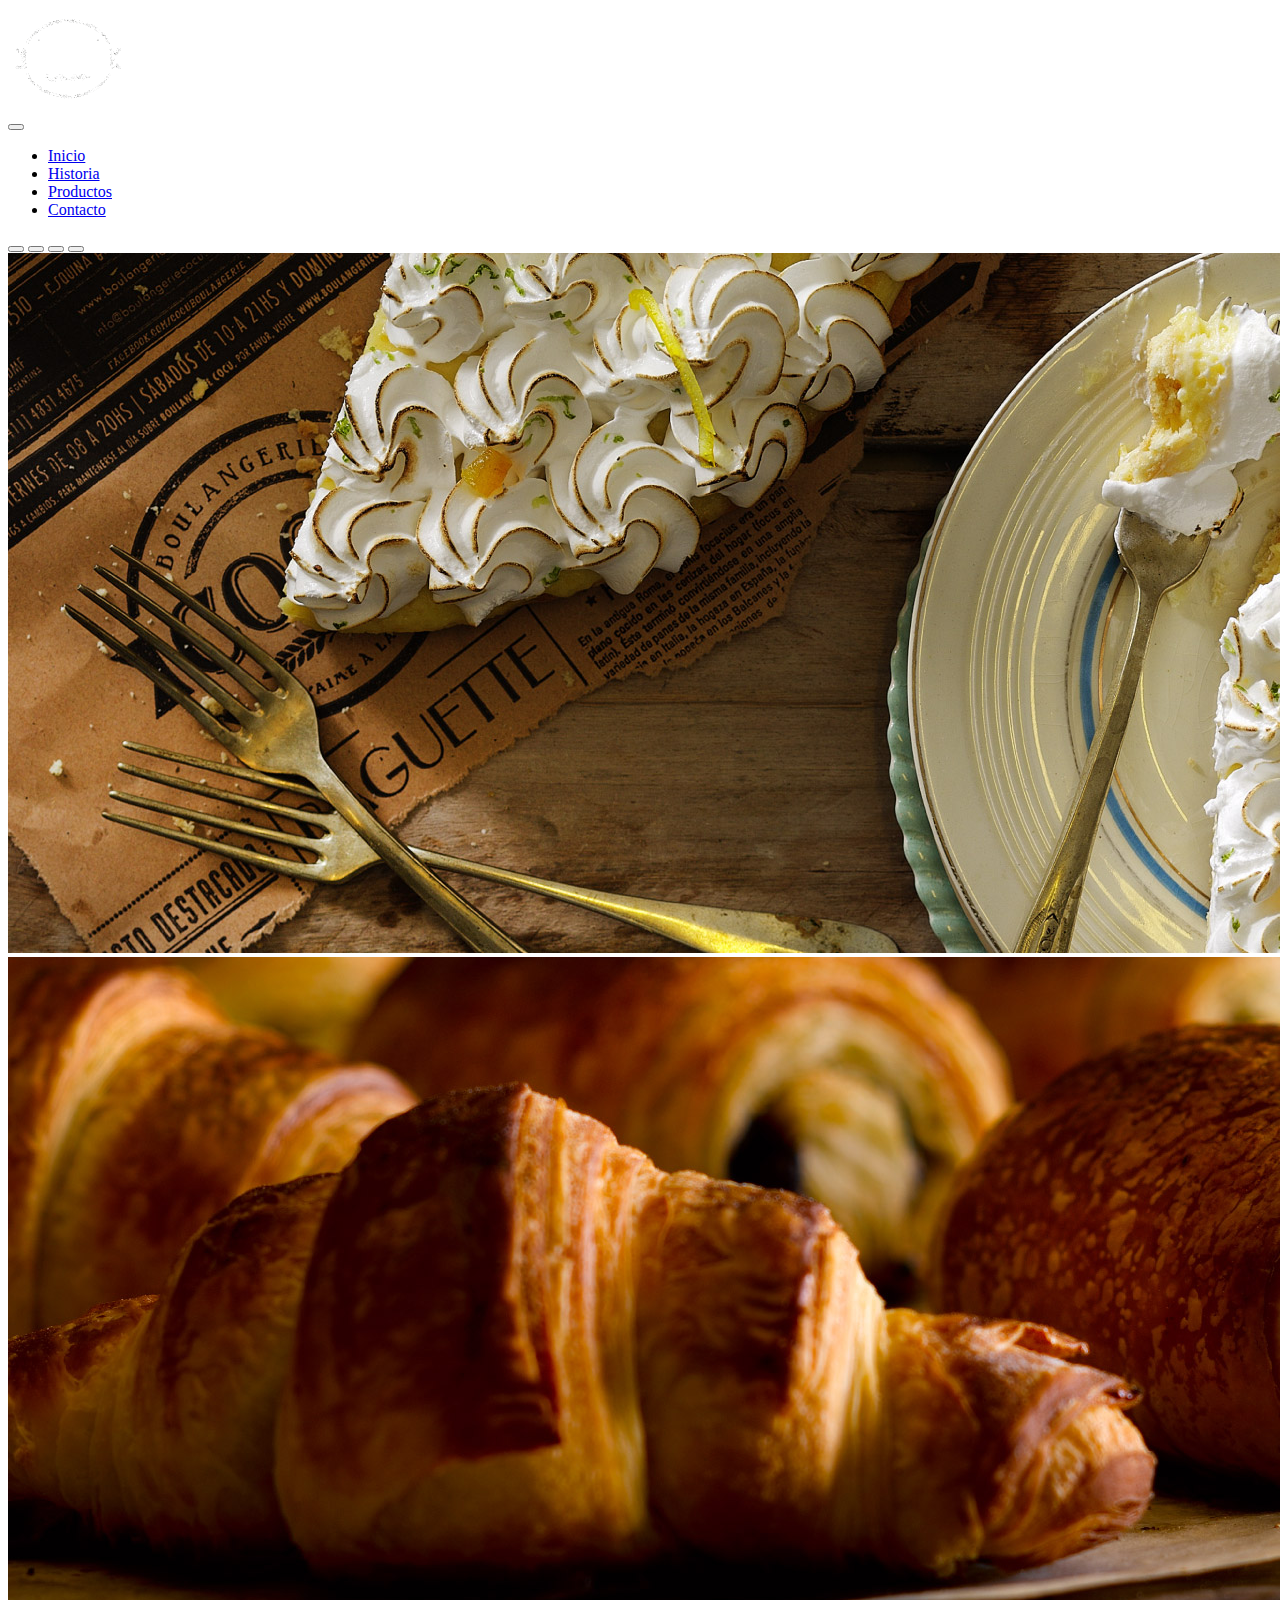
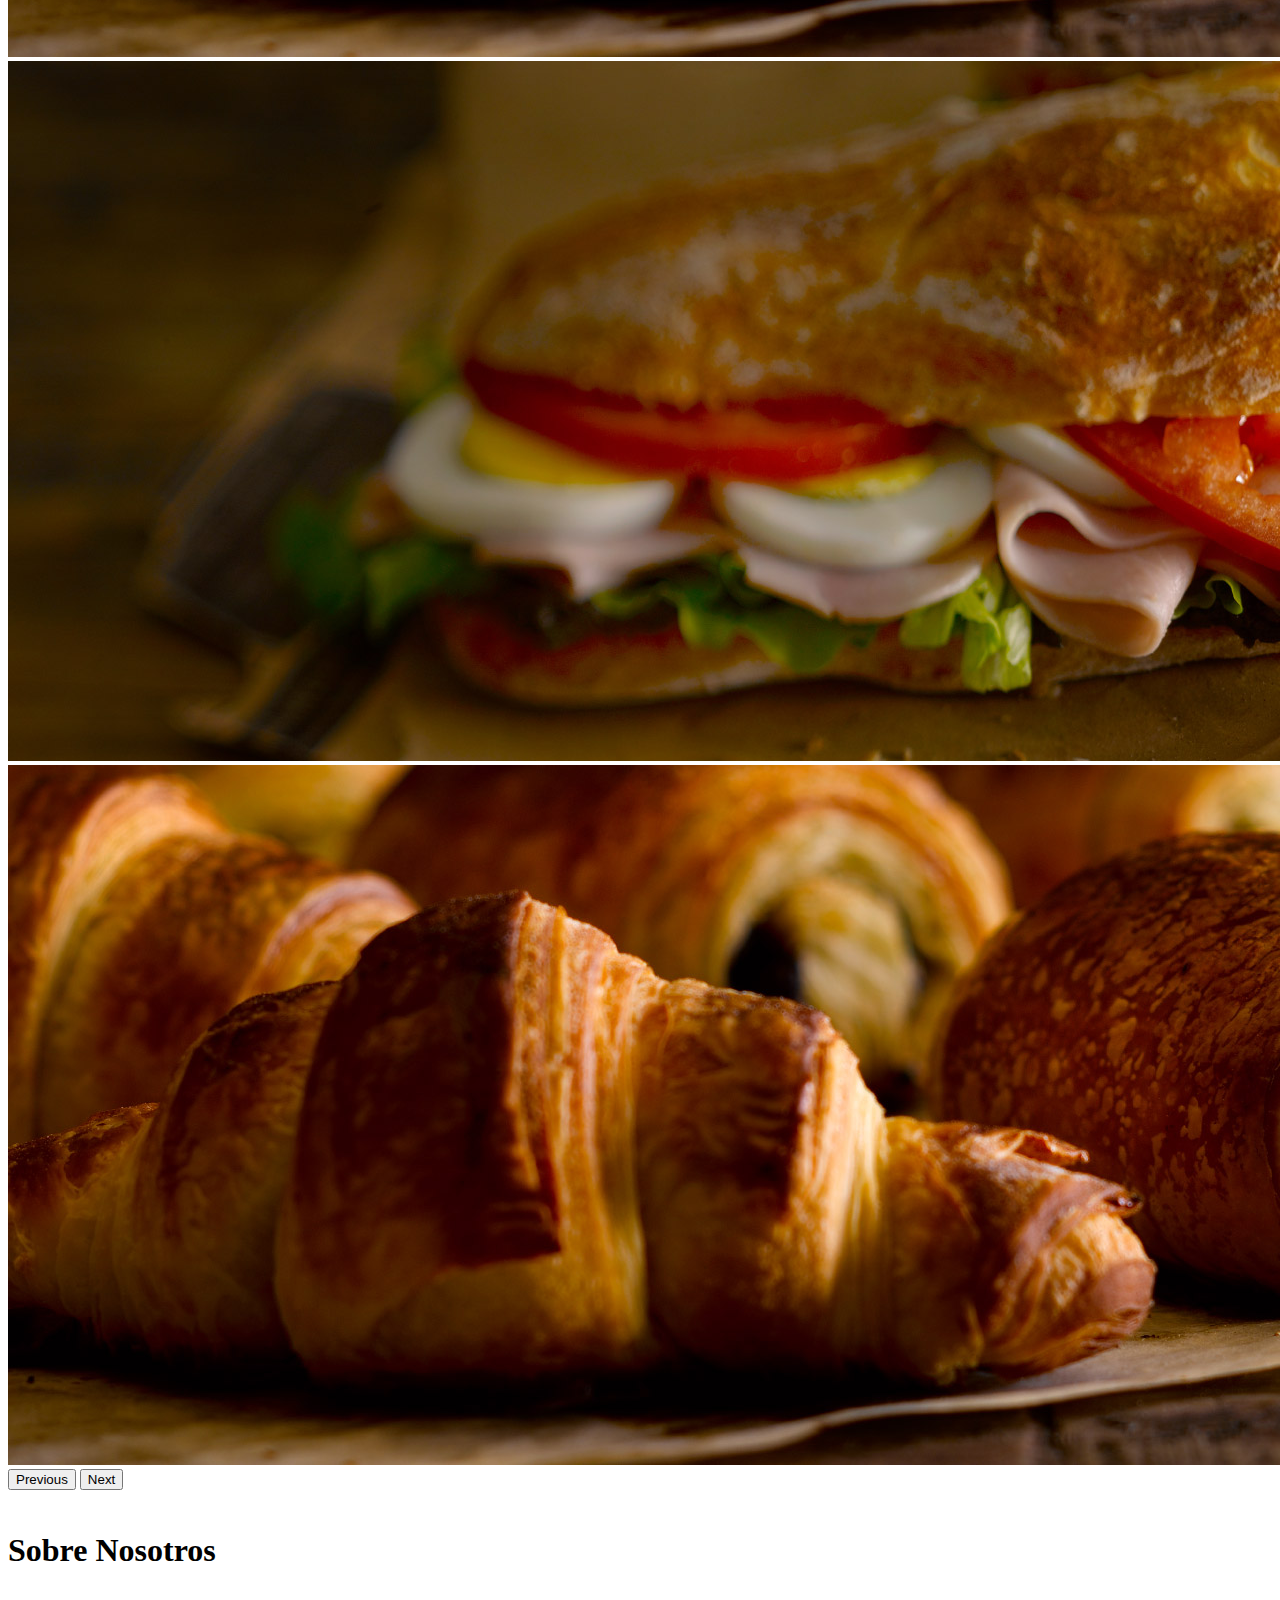
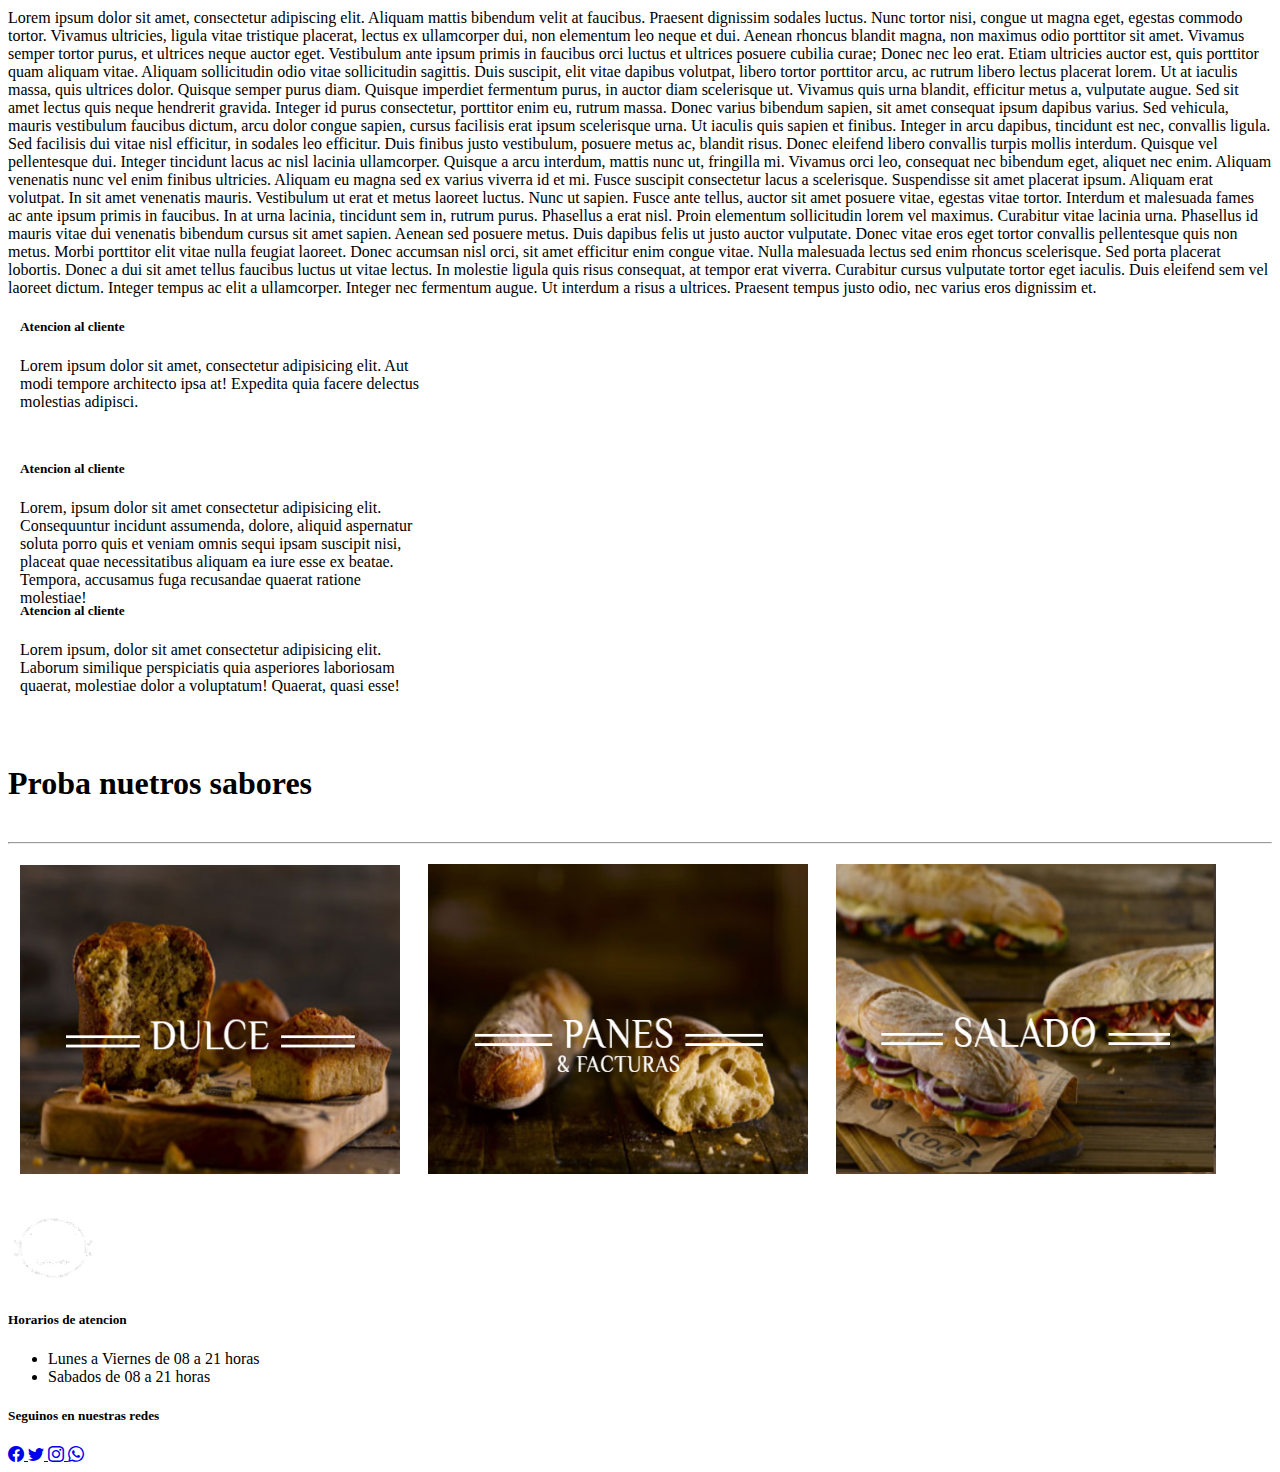
==== index.html @ 99f0799e "agregue la estructura completa de Panaderiacoku" ====
<!DOCTYPE html>
    <head>
    <meta charset="UTF-8">
    <meta http-equiv="X-UA-Compatible" content="IE=edge">
    <meta name="viewport" content="width=device-width, initial-scale=1.0">
    <meta name="description" content="plantilla para conocer las clases y componentes de Bootstrap ">
    <meta name="keywords" content="Bootstrap, grid system, componentes layout, formularios">
    <meta name="author" content="Tomas Benjamin Quispe Navarro">
    <link rel="stylesheet" href="https://cdn.jsdelivr.net/npm/bootstrap-icons@1.10.2/font/bootstrap-icons.css">
    <link rel="stylesheet" href="./css/style.css">
<link href="https://cdn.jsdelivr.net/npm/bootstrap@5.2.3/dist/css/bootstrap.min.css" rel="stylesheet" integrity="sha384-rbsA2VBKQhggwzxH7pPCaAqO46MgnOM80zW1RWuH61DGLwZJEdK2Kadq2F9CUG65" crossorigin="anonymous">
    <Title>Panaderia cooku</Title>
</head>
<body>
    <header>
      <nav class="navbar navbar-expand-lg bg-dark navbar-primary text-white">
        <div class="container-fluid">
          <a class="navbar-brand" href="index.html">
           <img src="img/cocu_logo-450.png" alt="cocu logo" width="120px">
          </a>
          <div>
            <button class="navbar-toggler" type="button" data-bs-toggle="collapse" data-bs-target="#navbarSupportedContent" aria-controls="navbarSupportedContent" aria-expanded="false" aria-label="Toggle navigation">
              <span class="navbar-toggler-icon"></span>
            </button>
            <div class="collapse navbar-collapse" id="navbarSupportedContent">
              <ul class="navbar-nav me-auto mb-2 mb-lg-0">
                <li class="nav-item">
                  <a class="nav-link active text-white" aria-current="pages" href="./index.html">Inicio</a>
                </li>
                <li class="nav-item">
                  <a class="nav-link text-white" href="./pages/historia.html">Historia</a>
                </li>
                <li class="nav-item" >
                  <a class="nav-link text-white" href="./pages/productos.html">Productos</a>
                </li>
                <li class="nav-item">
                  <a class="nav-link text-white" href="./pages/contacto.html">Contacto</a>
                </li>
              </ul>
            </div>
          </div>
        </div>
      </nav>
    </header>
    <main>
      <section id="sliderPanaderia" class="carousel slide" data-bs-ride="true">
        <div class="carousel-indicators">
          <button type="button" data-bs-target="#sliderPanaderia" data-bs-slide-to="0" class="active" aria-current="true" aria-label="Slide 1"></button>
          <button type="button" data-bs-target="#sliderPanaderia" data-bs-slide-to="1" aria-label="Slide 2"></button>
          <button type="button" data-bs-target="#sliderPanaderia" data-bs-slide-to="2" aria-label="Slide 3"></button>
          <button type="button" data-bs-target="#sliderPanaderia" data-bs-slide-to="3" aria-label="Slide 4"></button>
        </div>
        <div class="carousel-inner">
          <div class="carousel-item active">
            <img src="./img/slider_201603_lemonpie.jpg" class="d-block w-100 banneresponsive" alt="lemonpie">
          </div>
          <div class="carousel-item">
            <img src="./img/slider_201603_painchoco.jpg" class="d-block w-100 banneresponsive" alt="painchoco">
          </div>
          <div class="carousel-item">
            <img src="./img/slider_201603_sandwich.jpg" class="d-block w-100 banneresponsive" alt="sandwich">
          </div>
          <div class="carousel-item">
            <img src="./img/slider_201603_painchoco.jpg" class="d-block w-100 banneresponsive" alt="painchoco">
          </div>
        </div>
        <button class="carousel-control-prev" type="button" data-bs-target="#sliderPanaderia" data-bs-slide="prev">
          <span class="carousel-control-prev-icon" aria-hidden="true"></span>
          <span class="visually-hidden">Previous</span>
        </button>
        <button class="carousel-control-next" type="button" data-bs-target="#sliderPanaderia" data-bs-slide="next">
          <span class="carousel-control-next-icon" aria-hidden="true"></span>
          <span class="visually-hidden">Next</span>
        </button>
      </section>
      <section class="container ">
      <h1 class="text-center display-2 border">Sobre Nosotros</h1>
      <p>Lorem ipsum dolor sit amet, consectetur adipiscing elit. Aliquam mattis bibendum velit at faucibus. Praesent dignissim sodales luctus. Nunc tortor nisi, congue ut magna eget, egestas commodo tortor. Vivamus ultricies, ligula vitae tristique placerat, lectus ex ullamcorper dui, non elementum leo neque et dui. Aenean rhoncus blandit magna, non maximus odio porttitor sit amet. Vivamus semper tortor purus, et ultrices neque auctor eget. Vestibulum ante ipsum primis in faucibus orci luctus et ultrices posuere cubilia curae; Donec nec leo erat. Etiam ultricies auctor est, quis porttitor quam aliquam vitae. Aliquam sollicitudin odio vitae sollicitudin sagittis. Duis suscipit, elit vitae dapibus volutpat, libero tortor porttitor arcu, ac rutrum libero lectus placerat lorem. Ut at iaculis massa, quis ultrices dolor. Quisque semper purus diam. Quisque imperdiet fermentum purus, in auctor diam scelerisque ut. Vivamus quis urna blandit, efficitur metus a, vulputate augue. Sed sit amet lectus quis neque hendrerit gravida. Integer id purus consectetur, porttitor enim eu, rutrum massa. Donec varius bibendum sapien, sit amet consequat ipsum dapibus varius. Sed vehicula, mauris vestibulum faucibus dictum, arcu dolor congue sapien, cursus facilisis erat ipsum scelerisque urna. Ut iaculis quis sapien et finibus. Integer in arcu dapibus, tincidunt est nec, convallis ligula. Sed facilisis dui vitae nisl efficitur, in sodales leo efficitur. Duis finibus justo vestibulum, posuere metus ac, blandit risus. Donec eleifend libero convallis turpis mollis interdum. Quisque vel pellentesque dui. Integer tincidunt lacus ac nisl lacinia ullamcorper. Quisque a arcu interdum, mattis nunc ut, fringilla mi. Vivamus orci leo, consequat nec bibendum eget, aliquet nec enim. Aliquam venenatis nunc vel enim finibus ultricies. Aliquam eu magna sed ex varius viverra id et mi. Fusce suscipit consectetur lacus a scelerisque. Suspendisse sit amet placerat ipsum. Aliquam erat volutpat. In sit amet venenatis mauris. Vestibulum ut erat et metus laoreet luctus. Nunc ut sapien. Fusce ante tellus, auctor sit amet posuere vitae, egestas vitae tortor. Interdum et malesuada fames ac ante ipsum primis in faucibus. In at urna lacinia, tincidunt sem in, rutrum purus. Phasellus a erat nisl. Proin elementum sollicitudin lorem vel maximus. Curabitur vitae lacinia urna. Phasellus id mauris vitae dui venenatis bibendum cursus sit amet sapien. Aenean sed posuere metus. Duis dapibus felis ut justo auctor vulputate. Donec vitae eros eget tortor convallis pellentesque quis non metus. Morbi porttitor elit vitae nulla feugiat laoreet. Donec accumsan nisl orci, sit amet efficitur enim congue vitae. Nulla malesuada lectus sed enim rhoncus scelerisque. Sed porta placerat lobortis. Donec a dui sit amet tellus faucibus luctus ut vitae lectus. In molestie ligula quis risus consequat, at tempor erat viverra. Curabitur cursus vulputate tortor eget iaculis. Duis eleifend sem vel laoreet dictum. Integer tempus ac elit a ullamcorper. Integer nec fermentum augue. Ut interdum a risus a ultrices. Praesent tempus justo odio, nec varius eros dignissim et.</p>
       <div class="d-flex justify-content-evenly">
        <div class="card rectangulo categoria">
          <div class="card-body">
            <h5 class="card-title text-center">Atencion al cliente</h5>
            <p class="card-text">Lorem ipsum dolor sit amet, consectetur adipisicing elit. Aut modi tempore architecto ipsa at! Expedita quia facere delectus molestias adipisci.</p>
          </div>
        </div>
        <div class="card rectangulo categoria">
          <div class="card-body">
            <h5 class="card-title text-center">Atencion al cliente</h5>
            <p class="card-text">Lorem, ipsum dolor sit amet consectetur adipisicing elit. Consequuntur incidunt assumenda, dolore, aliquid aspernatur soluta porro quis et veniam omnis sequi ipsam suscipit nisi, placeat quae necessitatibus aliquam ea iure esse ex beatae. Tempora, accusamus fuga recusandae quaerat ratione molestiae!</p>
          </div>
        </div>
        <div class="card rectangulo categoria">
          <div class="card-body">
            <h5 class="card-title text-center">Atencion al cliente</h5>
            <p class="card-text">Lorem ipsum, dolor sit amet consectetur adipisicing elit. Laborum similique perspiciatis quia asperiores laboriosam quaerat, molestiae dolor a voluptatum! Quaerat, quasi esse!</p>
          </div>
        </div>
       </div>
    </section>
    <section class="container">
      <h1 class="text-center display-1 border"> Proba nuetros sabores</h1>
      <hr>
      <div class="d-flex justify-content-center">
        <img src="img/dulce.png" alt="dulce" class="imagens categoria">
        <img src="img/panyfactura.png" alt="panyfactura" class="imagens categoria">
        <img src="img/salado.png" alt="salado" class="imagens categoria">
      </div>
    </section>
    </main>
    <footer class="bg-dark text-secondary py-4">
      <section class="container">
        <div class="row">
          <aside class="col-md-4">
            <img src="./img/cocu_logo-450.png" alt="cocu logo panaderia" width="90px">
          </aside>
          <aside class="col-md-4">
            <h5>Horarios de atencion</h5>
            <ul>
              <li>Lunes a Viernes de 08 a 21 horas</li>
              <li>Sabados de 08 a 21 horas</li>
            </ul>
          </aside>
          <aside class="col-md-4">
            <h5>Seguinos en nuestras redes</h5>
            <div class="text-center text-md-start">
            <a href="./pages/error404.html">
              <i class="bi bi-facebook fs-4"></i>            
            </a>
            <a href="./pages/error404.html" class="link-secondary">
              <i class="bi bi-twitter fs-4 mx-2"></i>
            </a>
            <a href="./pages/error404.html" class="link-secondary">
              <i class="bi bi-instagram fs-4 me-2"></i>
            </a>
            <a href="./pages/productos.html" class="link-secondary">
              <i class="bi bi-whatsapp fs-4"></i>         
            </a>
            </div>
           </aside>
        </div>
      </section>
    </footer>
    <script src="https://cdn.jsdelivr.net/npm/bootstrap@5.2.3/dist/js/bootstrap.bundle.min.js" integrity="sha384-kenU1KFdBIe4zVF0s0G1M5b4hcpxyD9F7jL+jjXkk+Q2h455rYXK/7HAuoJl+0I4" crossorigin="anonymous"></script>
</body>
---- css/style.css ----
body{
    display: flex;
    flex-direction: column;
    min-height: 100vh;
}
main{
    flex-grow: 1;
}
.border{
  padding-top: 20px;
  padding-bottom: 20px;
  margin-bottom: 20px;
}
.rectangulo{
  margin: 12px;
  padding-bottom: 20px;
  width: 400px;
  height: 100px;
}
.imagens{
  width: 380px;
  height: 310px;
  margin: 12px;
  padding-bottom: 20px;
}
.style{
  width: 300px;
}
@media all and (max-width: 767px){
  .banneresponsive{
    height: 250px;
    object-fit: cover;
    object-position: 50%;
  }
  .d-flex {
    flex-direction:column;
  }
  .categoria{
    width: 100%;
  }
}
@media screen and (min-width: 768px) and (max-width: 991px){
   .imagens{
    width: 220px;
    height: 180px;
    margin: 12px;
    padding-bottom: 20px;
   }

  }
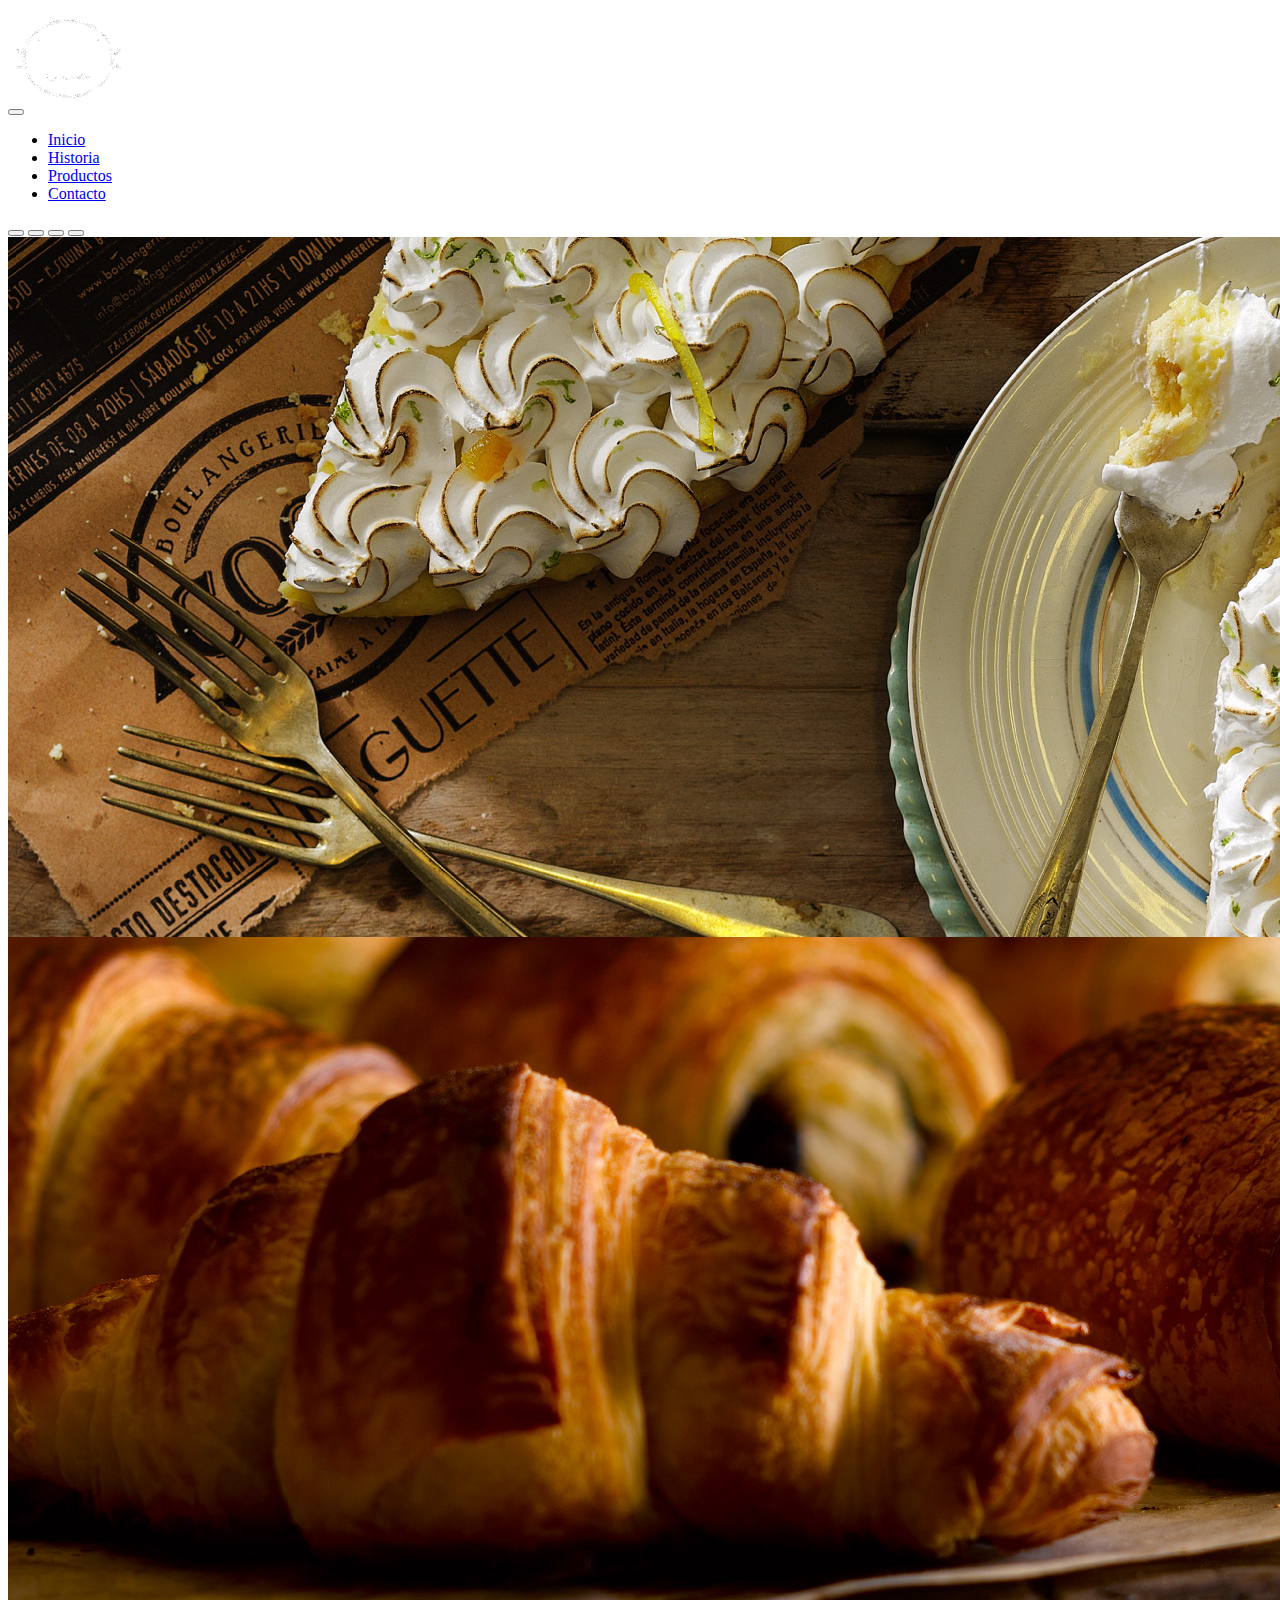
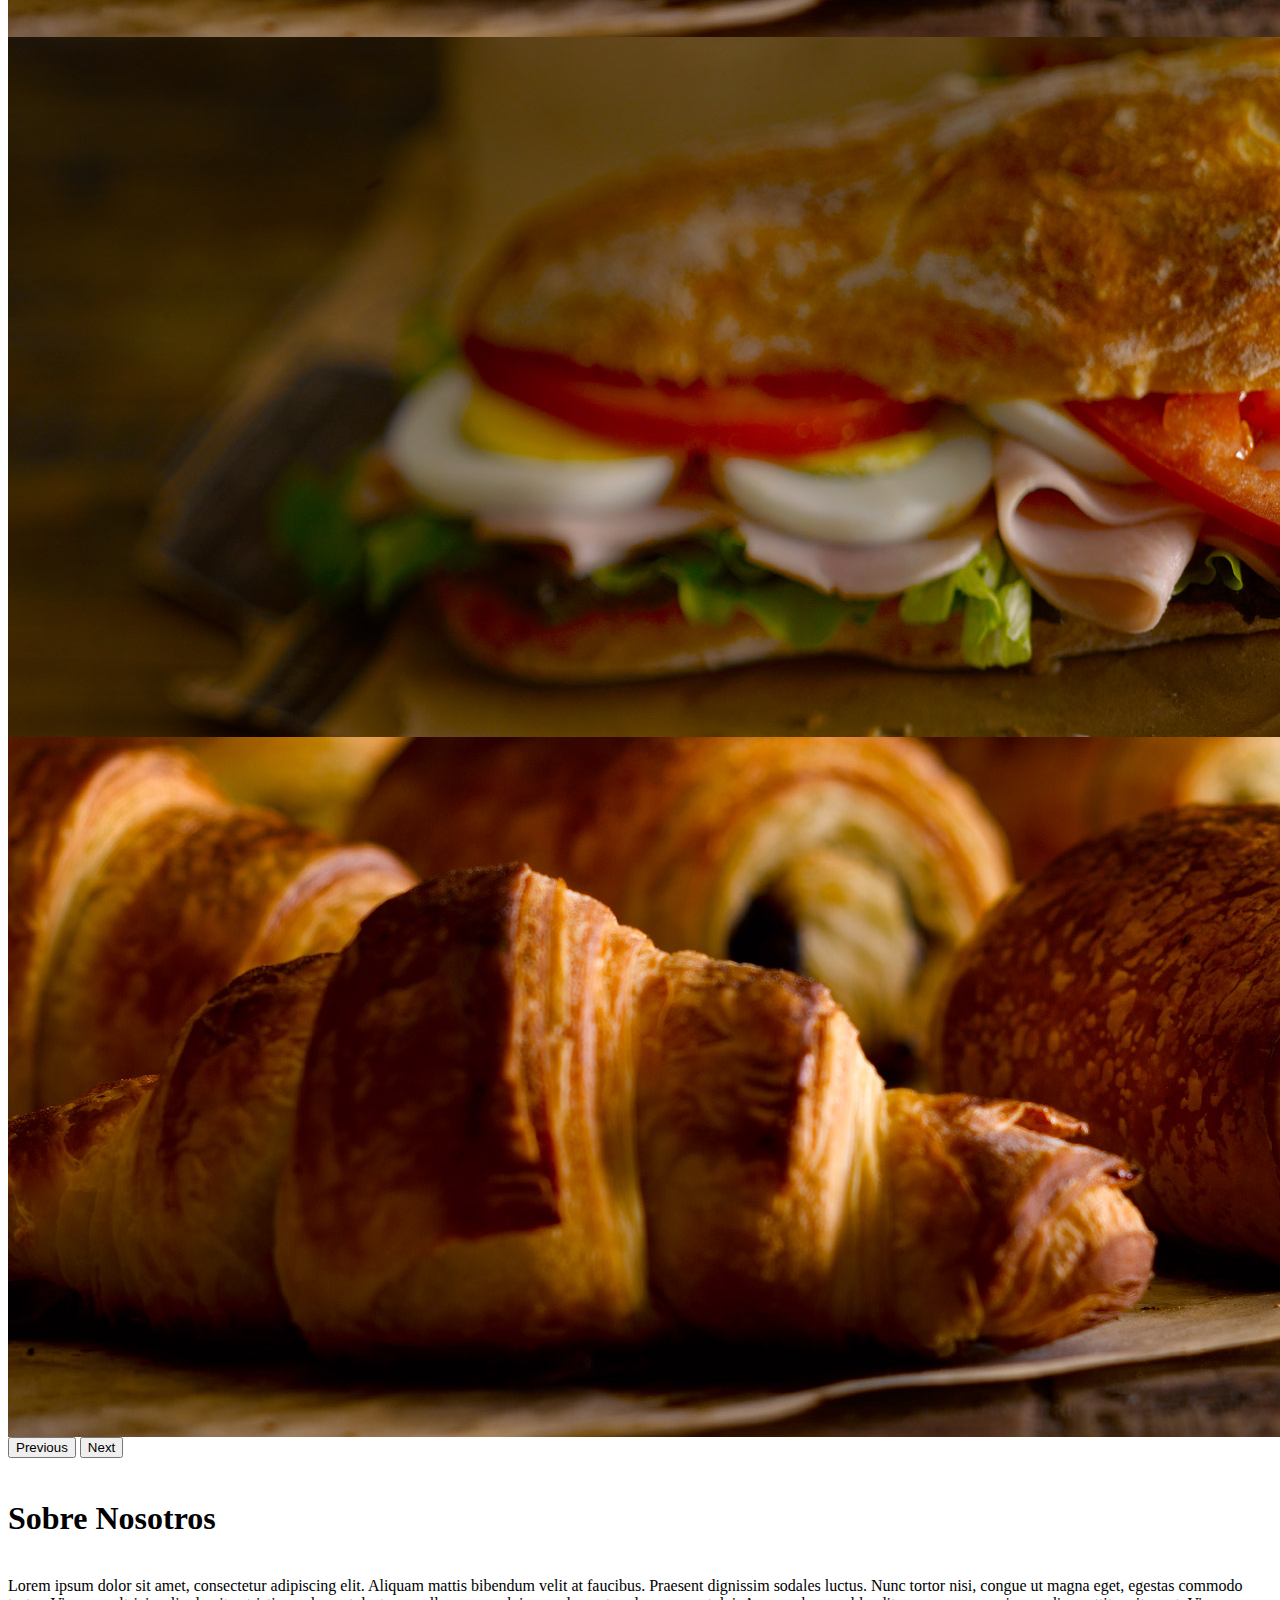
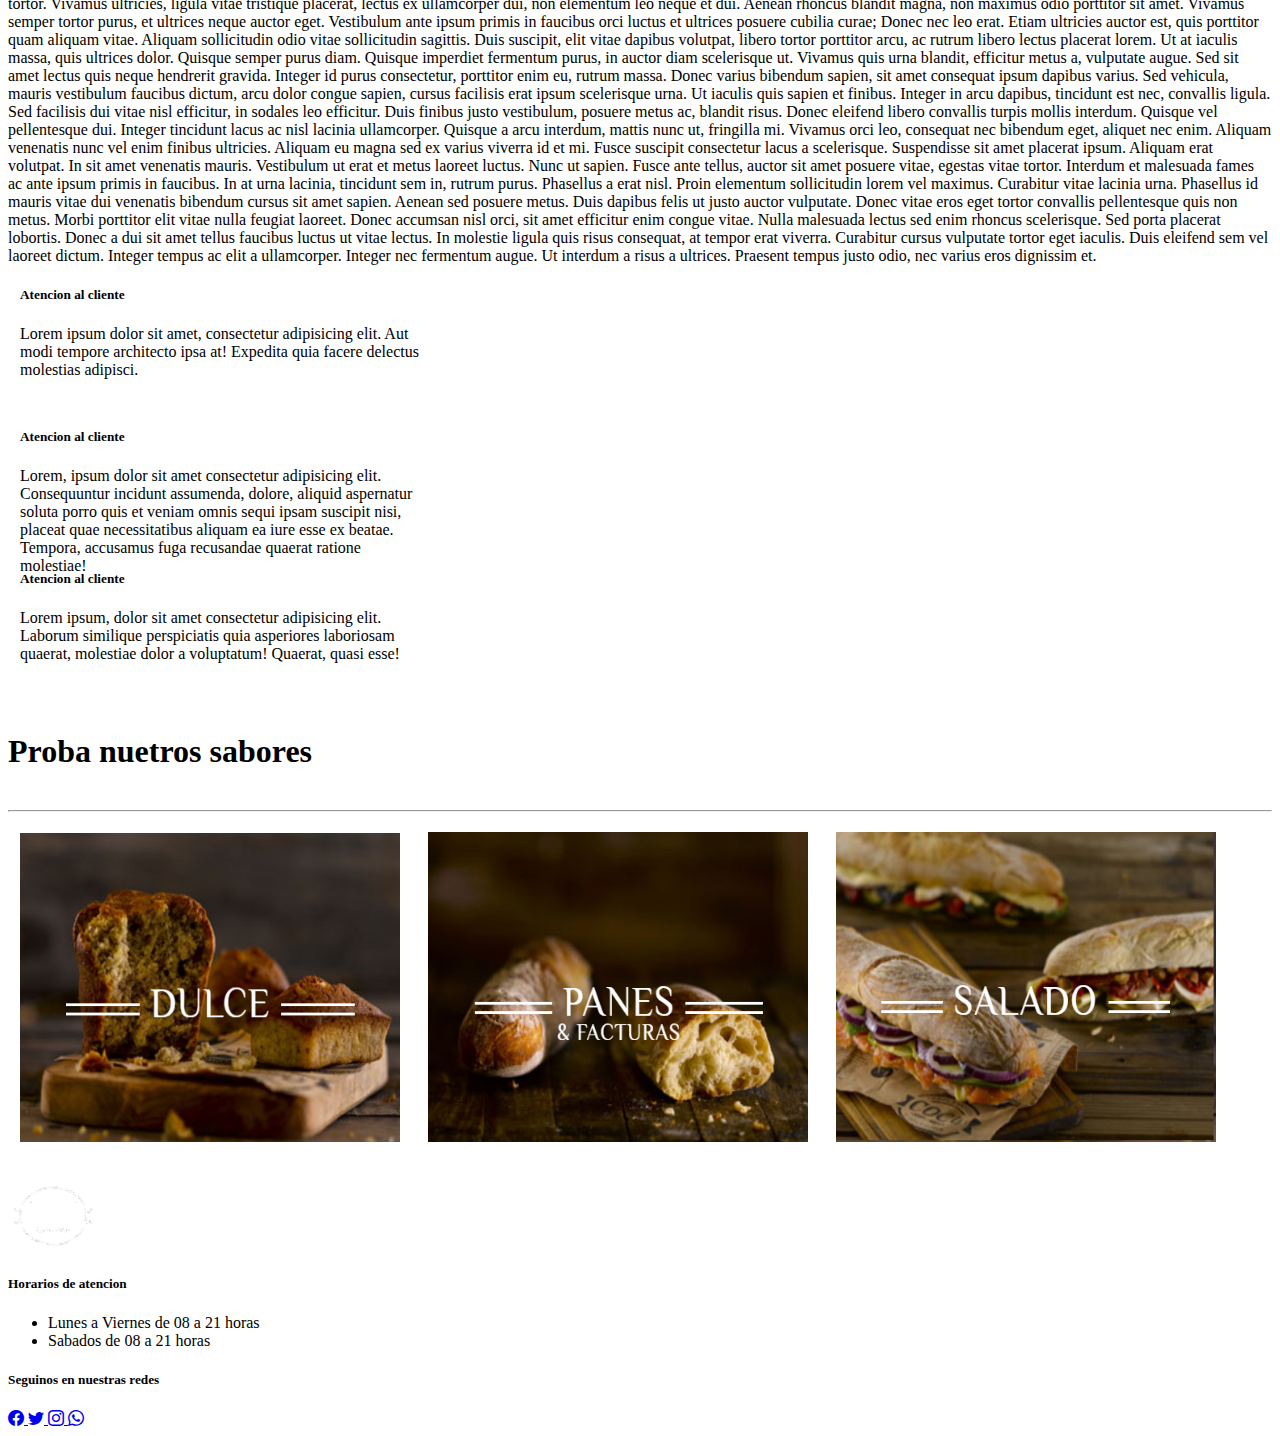
==== commit 5853f7d9: "agregue color y actualice el bootscrap" ====
--- a/index.html
+++ b/index.html
@@ -1,4 +1,5 @@
-<!DOCTYPE html>
+<!DOCTYPE >
+<html lang="en" data-bs-theme="dark">
     <head>
     <meta charset="UTF-8">
     <meta http-equiv="X-UA-Compatible" content="IE=edge">
@@ -8,8 +9,7 @@
     <meta name="author" content="Tomas Benjamin Quispe Navarro">
     <link rel="stylesheet" href="https://cdn.jsdelivr.net/npm/bootstrap-icons@1.10.2/font/bootstrap-icons.css">
     <link rel="stylesheet" href="./css/style.css">
-<link href="https://cdn.jsdelivr.net/npm/bootstrap@5.2.3/dist/css/bootstrap.min.css" rel="stylesheet" integrity="sha384-rbsA2VBKQhggwzxH7pPCaAqO46MgnOM80zW1RWuH61DGLwZJEdK2Kadq2F9CUG65" crossorigin="anonymous">
-    <Title>Panaderia cooku</Title>
+    <link href="https://cdn.jsdelivr.net/npm/bootstrap@5.3.0-alpha1/dist/css/bootstrap.min.css" rel="stylesheet" integrity="sha384-GLhlTQ8iRABdZLl6O3oVMWSktQOp6b7In1Zl3/Jr59b6EGGoI1aFkw7cmDA6j6gD" crossorigin="anonymous">    <Title>Panaderia cooku</Title>
 </head>
 <body>
     <header>
@@ -140,5 +140,5 @@
         </div>
       </section>
     </footer>
-    <script src="https://cdn.jsdelivr.net/npm/bootstrap@5.2.3/dist/js/bootstrap.bundle.min.js" integrity="sha384-kenU1KFdBIe4zVF0s0G1M5b4hcpxyD9F7jL+jjXkk+Q2h455rYXK/7HAuoJl+0I4" crossorigin="anonymous"></script>
-</body>+    <script src="https://cdn.jsdelivr.net/npm/bootstrap@5.3.0-alpha1/dist/js/bootstrap.bundle.min.js" integrity="sha384-w76AqPfDkMBDXo30jS1Sgez6pr3x5MlQ1ZAGC+nuZB+EYdgRZgiwxhTBTkF7CXvN" crossorigin="anonymous"></script></body>
+</html>